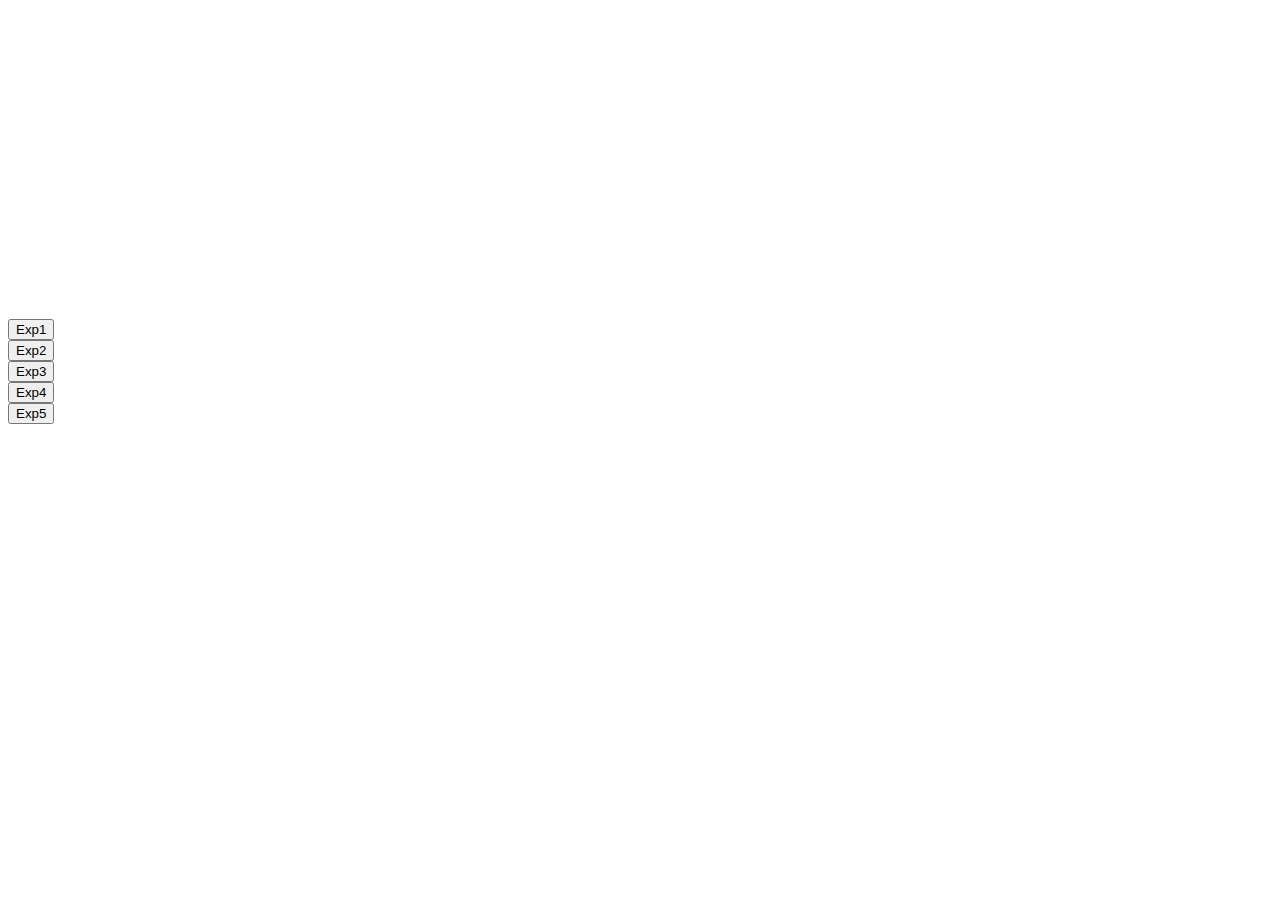
==== Index.html @ 861acfc4 "initial" ====
<!DOCTYPE html>
<html>

<head>
    <meta charset="utf-8">
    <meta name="viewport" content="width=device-width,initial-scale=1.0 "/>
    <title>Lab-programs</title>
    <link rel="stylesheet" href="style.css">
  <link href="https://fonts.googleapis.com/css2?family=Courier+Prime:ital,wght@0,700;1,700&family=Epilogue:wght@600&display=swap" rel="stylesheet">
</head>

<body class="content">

  <h1 style="color:white;font-size:800%;font-family: 'Trebuchet MS', 'Lucida Sans Unicode', 'Lucida Grande', 'Lucida Sans', Arial, sans-serif;">LAB-Programs</h1>

    <div>
        <a href="Exp1/Calculator.html">
        <button class="button1"><span class="replace">Exp1</span></button></a>
    </form>
    </div>
 

    <div>
        <form action="Exp2/">
        <button class="button1" type="submit" >Exp2</button>
        
    </form>
    </div>
        <div>
        <form action="Exp3/">
        <button class="button1" type="submit" >Exp3</button>
        
    </form>
    </div>
     <div>
        <form action="Exp4/">
        <button class="button1" type="submit" >Exp4</button>
        
    </form>
    </div>
      <div>
        <form action="Exp5/">
        <button class="button1" type="submit" >Exp5</button>
        
    </form>
    </div>

</body>
<footer>
    <p class="button1" style="color: white;font-family: 'Trebuchet MS', 'Lucida Sans Unicode', 'Lucida Grande', 'Lucida Sans', Arial, sans-serif;"> <b> written by Rithesh</b></p>
</footer>

</html>
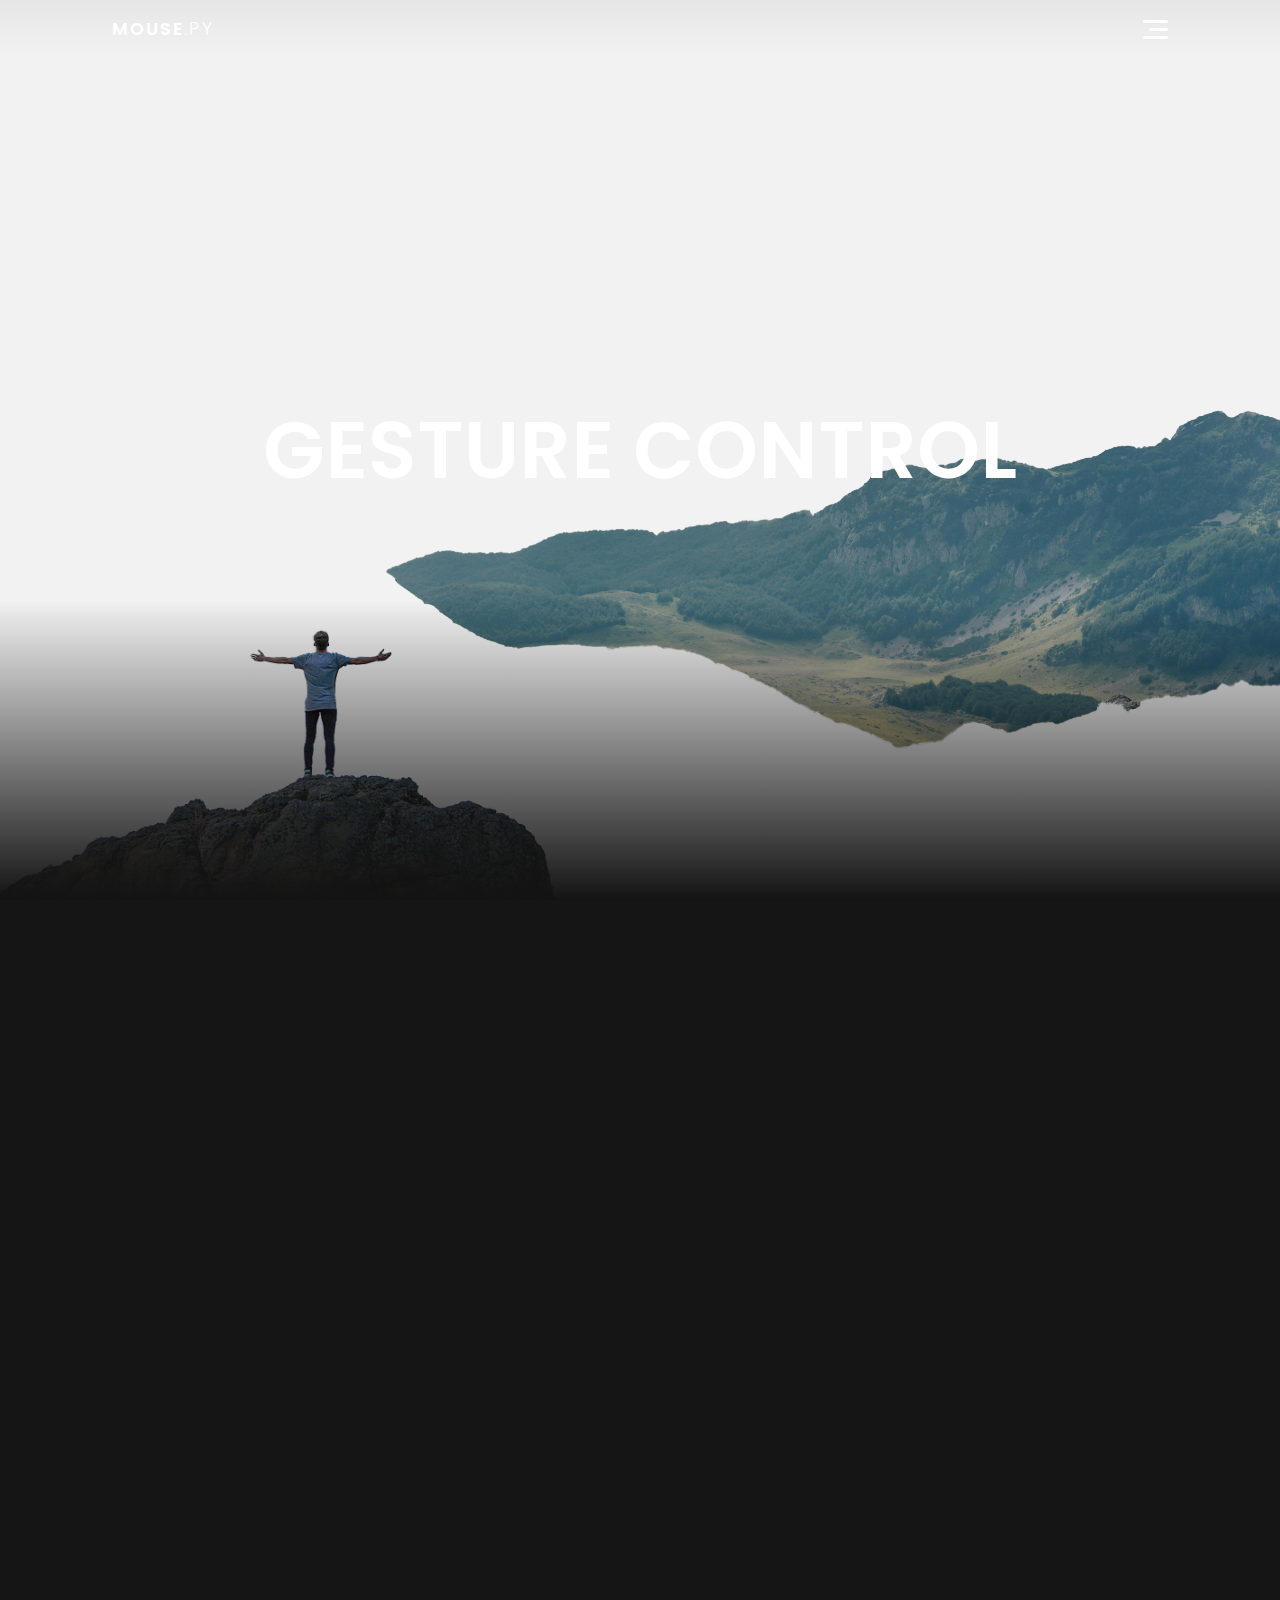
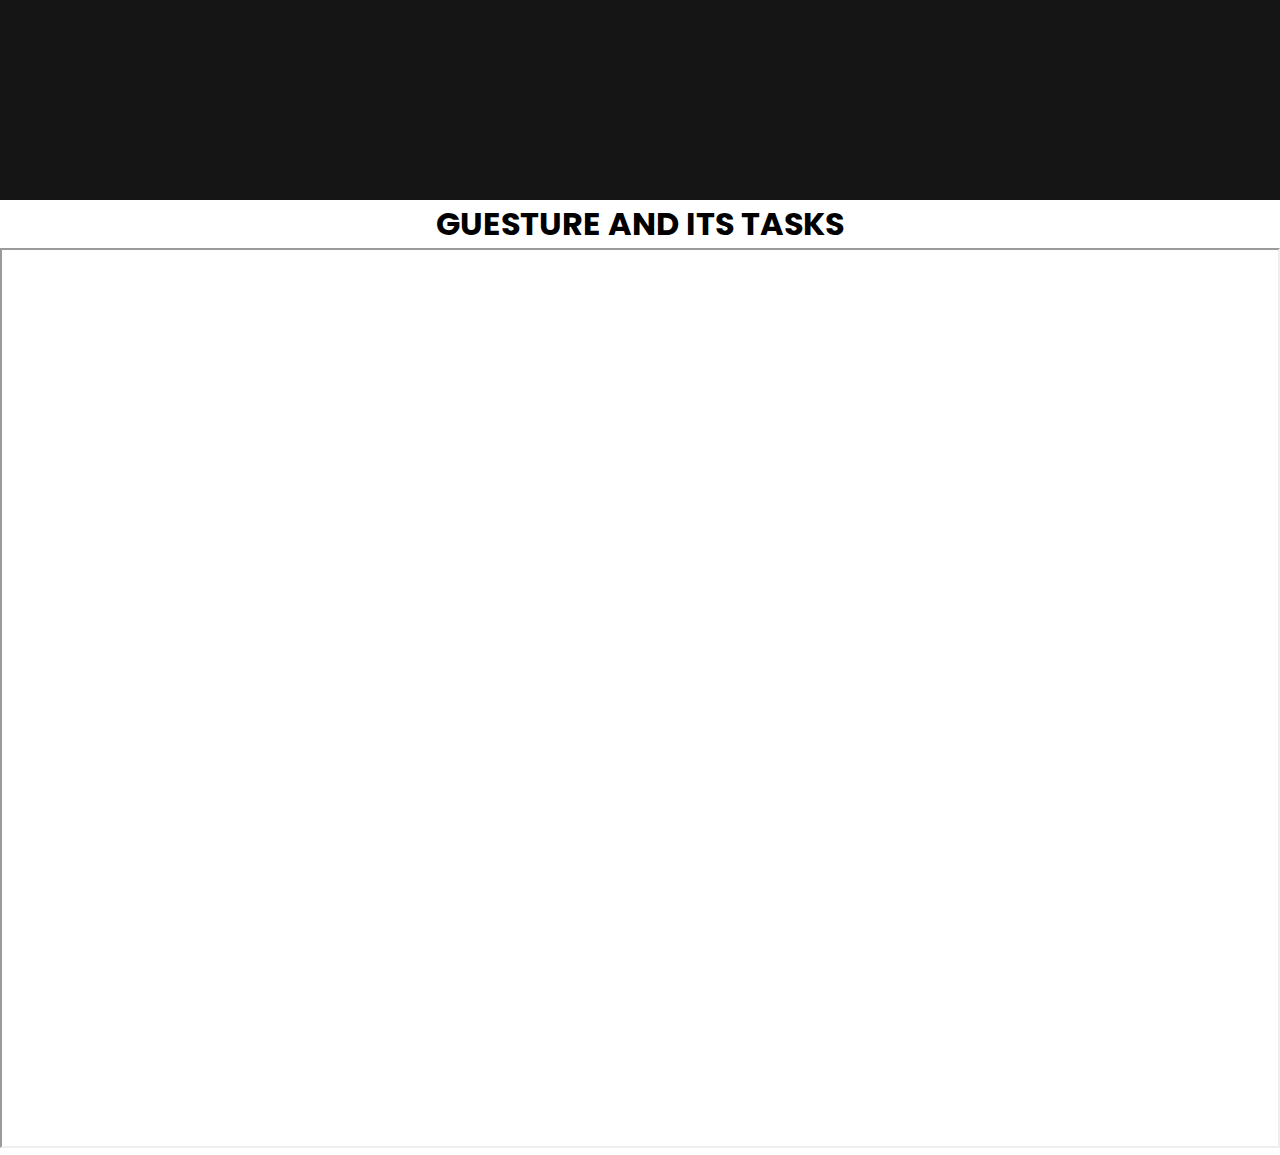
==== commit 3d859d16: "rithesh" ====
--- a/Index.html
+++ b/Index.html
@@ -1,53 +1,14 @@
-<!DOCTYPE html>
-<html>
-
-<head>
-    <meta charset="utf-8">
-    <meta name="viewport" content="width=device-width,initial-scale=1.0 "/>
-    <title>Lab-programs</title>
-    <link rel="stylesheet" href="style.css">
-  <link href="https://fonts.googleapis.com/css2?family=Courier+Prime:ital,wght@0,700;1,700&family=Epilogue:wght@600&display=swap" rel="stylesheet">
-</head>
-
-<body class="content">
-
-  <h1 style="color:white;font-size:800%;font-family: 'Trebuchet MS', 'Lucida Sans Unicode', 'Lucida Grande', 'Lucida Sans', Arial, sans-serif;">LAB-Programs</h1>
-
-    <div>
-        <a href="Exp1/Calculator.html">
-        <button class="button1"><span class="replace">Exp1</span></button></a>
-    </form>
-    </div>
- 
-
-    <div>
-        <form action="Exp2/">
-        <button class="button1" type="submit" >Exp2</button>
-        
-    </form>
-    </div>
-        <div>
-        <form action="Exp3/">
-        <button class="button1" type="submit" >Exp3</button>
-        
-    </form>
-    </div>
-     <div>
-        <form action="Exp4/">
-        <button class="button1" type="submit" >Exp4</button>
-        
-    </form>
-    </div>
-      <div>
-        <form action="Exp5/">
-        <button class="button1" type="submit" >Exp5</button>
-        
-    </form>
-    </div>
-
-</body>
-<footer>
-    <p class="button1" style="color: white;font-family: 'Trebuchet MS', 'Lucida Sans Unicode', 'Lucida Grande', 'Lucida Sans', Arial, sans-serif;"> <b> written by Rithesh</b></p>
-</footer>
-
-</html>
+<!DOCTYPE html>
+<html>
+
+<head>
+    <meta charset="UTF-8">
+    <meta name="viewport" content="width=device-width, initial-scale=1">
+    <title></title>
+</head>
+
+<body>
+<script >window.location.href="web/index.html";</script>
+</body>
+
+</html>